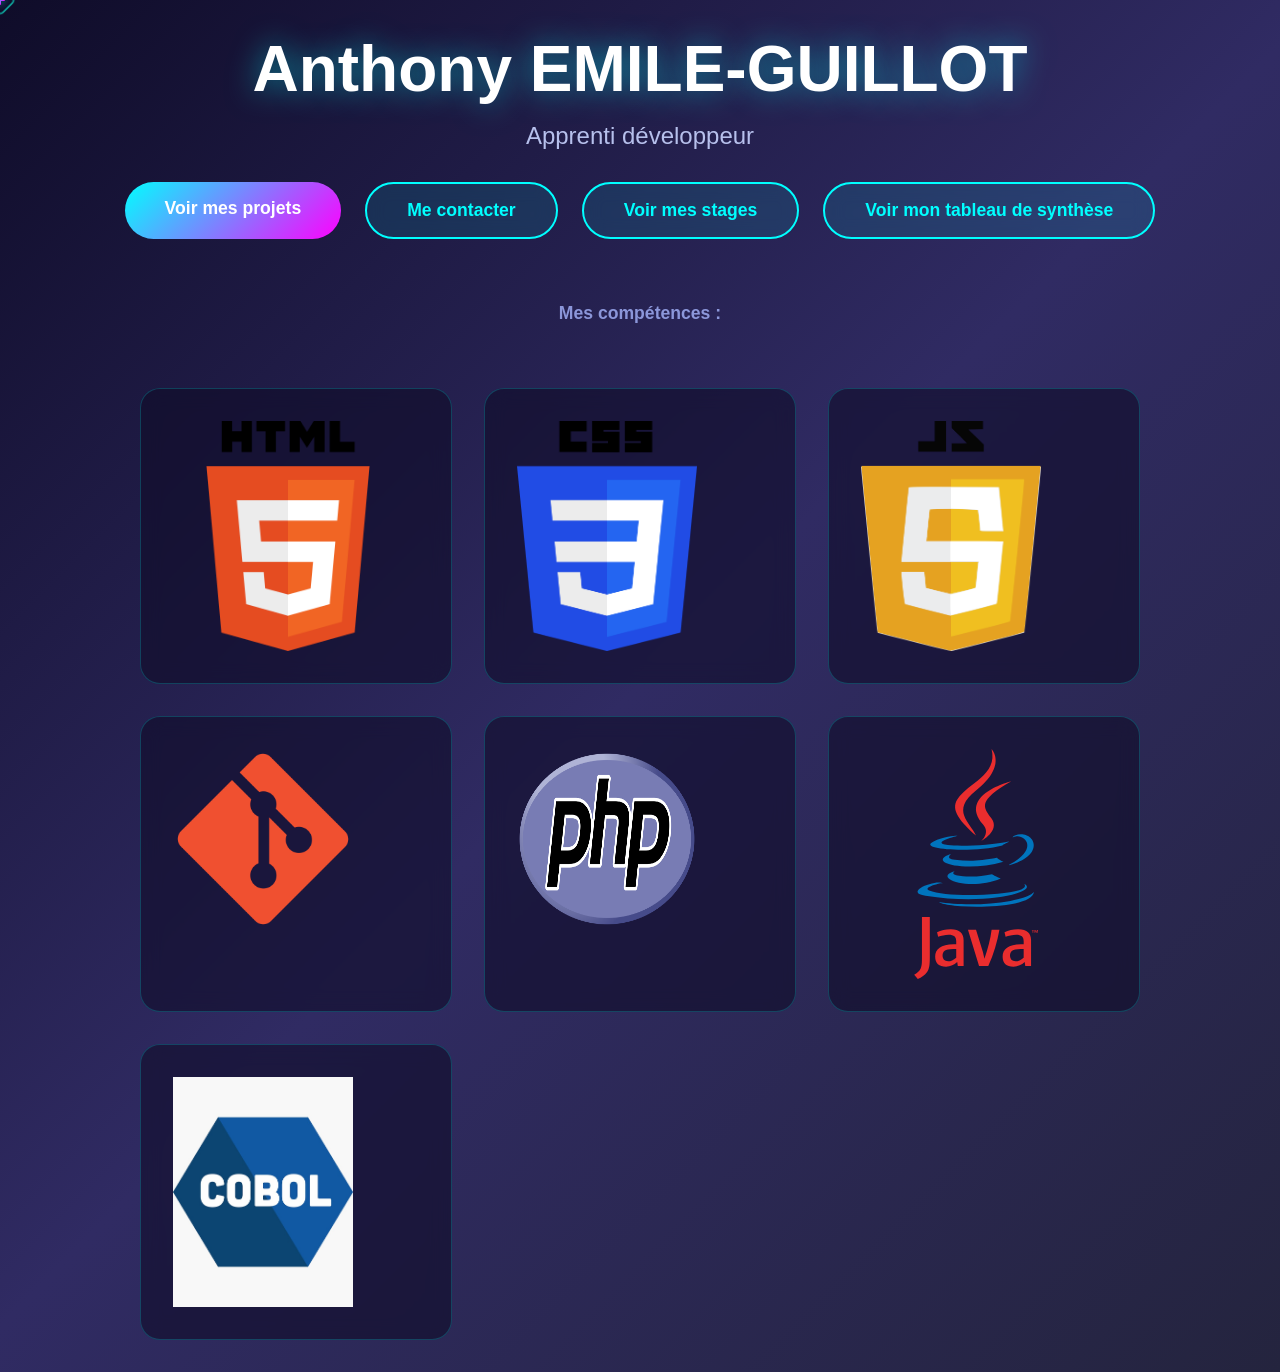
==== index.html @ d26a6271 "last update for a moment" ====
<!DOCTYPE html>
<html lang="fr">
<head>
    <meta charset="UTF-8">
    <meta name="viewport" content="width=device-width, initial-scale=1.0">
    <title>Portfolio</title>
    <link rel="stylesheet" href="css/style.css">
</head>
<body>
    <!-- Éléments du curseur personnalisé -->
    <div class="cursor-follower"></div>
    <div class="cursor-dot"></div>

    <!-- Contenu principal -->
    <div class="container">
        <div class="hero">
            <h1>Anthony EMILE-GUILLOT</h1>
            <p>Apprenti développeur</p>
                        
            <div class="cta-buttons">
                <a href="autresPages/pageProjets.html" class="btn btn-primary">Voir mes projets</a>
                <a href="autresPages/contact.html" class="btn">Me contacter</a>
                <a href="autresPages/pageStages.html" class="btn">Voir mes stages</a>
                <a href="autresPages/tableauDeSynthese.html" class="btn">Voir mon tableau de synthèse</a>
            </div>
        </div>
        
        <div class="hero">
            <h2 class="subtitle">Mes compétences :</h2>
        </div>  
        
        <div class="projects" id="projets">
            <div class="project-card">
                <img src="image/logo html.png" alt="Logo HTML" height="230" width="230">
            </div>

            <div class="project-card">
                <img src="image/logo css.png" alt="Logo CSS" height="230" width="180">
            </div>

            <div class="project-card">
                <img src="image/logo js.png" alt="Logo JavaScript" height="230" width="180">
            </div>

            <div class="project-card">
                <img src="image/logo git.png" alt="Logo Git" height="180" width="180">
            </div>
            
            <div class="project-card">
                <img src="image/logo php.png" alt="Logo PHP" height="180" width="180">
            </div>

            <div class="project-card">
                <img src="image/logo java.svg" alt="Logo Java" height="230" width="230">
            </div>

            <div class="project-card">
                <img src="image/logo cobol.jpg" alt="Logo COBOL" height="230" width="180">
            </div>

        </div>
    </div>

    <script>
        // Éléments du curseur
        const cursorFollower = document.querySelector('.cursor-follower');
        const cursorDot = document.querySelector('.cursor-dot');

        // Position du curseur
        let mouseX = 0;
        let mouseY = 0;
        let followerX = 0;
        let followerY = 0;

        // Suivi de la souris
        document.addEventListener('mousemove', (e) => {
            mouseX = e.clientX;
            mouseY = e.clientY;
            
            // Point central suit immédiatement
            cursorDot.style.left = mouseX + 'px';
            cursorDot.style.top = mouseY + 'px';
        });

        // Animation fluide du curseur follower
        function animateCursor() {
            const speed = 0.15;
            
            followerX += (mouseX - followerX) * speed;
            followerY += (mouseY - followerY) * speed;
            
            cursorFollower.style.left = followerX + 'px';
            cursorFollower.style.top = followerY + 'px';
            
            requestAnimationFrame(animateCursor);
        }
        animateCursor();

        // Animation au clic
        document.addEventListener('mousedown', () => {
            cursorFollower.classList.add('clicked');
            cursorDot.classList.add('clicked');
        });

        document.addEventListener('mouseup', () => {
            cursorFollower.classList.remove('clicked');
            cursorDot.classList.remove('clicked');
        });

        // Animation au survol d'éléments interactifs
        const interactiveElements = document.querySelectorAll('a, button, .project-card');
        
        interactiveElements.forEach(el => {
            el.addEventListener('mouseenter', () => {
                cursorFollower.classList.add('hover');
                cursorDot.classList.add('hover');
            });
            
            el.addEventListener('mouseleave', () => {
                cursorFollower.classList.remove('hover');
                cursorDot.classList.remove('hover');
            });
        });
    </script>
</body>
</html>
---- css/style.css ----
* {
            margin: 0;
            padding: 0;
            box-sizing: border-box;
            cursor: none;
        }

        body {
            font-family: 'Segoe UI', Tahoma, Geneva, Verdana, sans-serif;
            background: linear-gradient(135deg, #0f0c29 0%, #302b63 50%, #24243e 100%);
            min-height: 100vh;
            overflow-x: hidden;
        }

        img {
            align-self: center;
            justify-self: center;
            display: block;
        }

        /* Curseur principal (carré arrondi) */
        .cursor-follower {
            position: fixed;
            width: 24px;
            height: 24px;
            border: 2px solid rgba(0, 255, 255, 0.6);
            border-radius: 6px;
            pointer-events: none;
            transition: all 0.15s ease-out;
            z-index: 9999;
            transform: translate(-50%, -50%) rotate(45deg);
            mix-blend-mode: difference;
        }

        /* Point central du curseur */
        .cursor-dot {
            position: fixed;
            width: 2px;
            height: 10px;
            background: linear-gradient(180deg, #00ffff 0%, #ff00ff 100%);
            border-radius: 1px;
            pointer-events: none;
            z-index: 10000;
            transform: translate(-50%, -50%);
            box-shadow: 0 0 8px rgba(0, 255, 255, 0.8);
        }

        .cursor-dot::after {
            content: '';
            position: absolute;
            width: 10px;
            height: 2px;
            background: linear-gradient(90deg, #00ffff 0%, #ff00ff 100%);
            border-radius: 1px;
            top: 50%;
            left: 50%;
            transform: translate(-50%, -50%);
            box-shadow: 0 0 8px rgba(0, 255, 255, 0.8);
        }

        /* Animation au clic */
        .cursor-follower.clicked {
            transform: translate(-50%, -50%) rotate(45deg) scale(0.7);
            border-color: rgba(255, 0, 255, 1);
            border-radius: 4px;
        }

        .cursor-dot.clicked {
            transform: translate(-50%, -50%) scale(1.3);
        }

        /* Animation au survol d'éléments interactifs */
        .cursor-follower.hover {
            width: 36px;
            height: 36px;
            border-color: rgba(255, 0, 255, 0.8);
            background: rgba(0, 255, 255, 0.1);
            border-radius: 8px;
        }

        .cursor-dot.hover {
            transform: translate(-50%, -50%) scale(0.7);
        }

        /* Container principal */
        .container {
            max-width: 1200px;
            margin: 0 auto;
            padding: 2rem;
            min-height: 100vh;
            display: flex;
            flex-direction: column;
            justify-content: center;
            align-items: center;
        }

        /* Section Hero */
        .hero {
            text-align: center;
            color: white;
            margin-bottom: 4rem;
        }

        .hero h1 {
            font-size: 4rem;
            font-weight: 700;
            margin-bottom: 1rem;
            text-shadow: 0 0 30px rgba(0, 255, 255, 0.5);
            animation: fadeInUp 1s ease-out;
        }

        .hero p {
            font-size: 1.5rem;
            opacity: 0.9;
            margin-bottom: 2rem;
            animation: fadeInUp 1s ease-out 0.2s backwards;
            color: #c7d2fe;
        }

        .hero .subtitle {
            font-size: 1.1rem;
            opacity: 0.8;
            animation: fadeInUp 1s ease-out 0.4s backwards;
            color: #a5b4fc;
        }

        /* Boutons CTA */
        .cta-buttons {
            display: flex;
            gap: 1.5rem;
            justify-content: center;
            margin-top: 2rem;
            animation: fadeInUp 1s ease-out 0.6s backwards;
        }

        .btn {
            padding: 1rem 2.5rem;
            border: 2px solid #00ffff;
            background: rgba(0, 255, 255, 0.1);
            color: #00ffff;
            font-size: 1.1rem;
            font-weight: 600;
            border-radius: 50px;
            backdrop-filter: blur(10px);
            transition: all 0.3s ease;
            text-decoration: none;
            display: inline-block;
        }

        .btn:hover {
            background: #00ffff;
            color: #0f0c29;
            transform: translateY(-3px);
            box-shadow: 0 10px 40px rgba(0, 255, 255, 0.5);
        }

        .btn-primary {
            background: linear-gradient(135deg, #00ffff 0%, #ff00ff 100%);
            color: white;
            border: none;
        }

        .btn-primary:hover {
            background: linear-gradient(135deg, #ff00ff 0%, #00ffff 100%);
            box-shadow: 0 10px 40px rgba(255, 0, 255, 0.5);
        }

        /* Cards de projets */
        .projects {
            display: grid;
            grid-template-columns: repeat(auto-fit, minmax(300px, 1fr));
            gap: 2rem;
            width: 100%;
            max-width: 1000px;
        }

        .project-card {
            background: rgba(15, 12, 41, 0.6);
            backdrop-filter: blur(10px);
            border-radius: 20px;
            padding: 2rem;
            border: 1px solid rgba(0, 255, 255, 0.2);
            transition: all 0.3s ease;
            animation: fadeInUp 1s ease-out backwards;
        }

        .project-card:nth-child(1) { animation-delay: 0.8s; }
        .project-card:nth-child(2) { animation-delay: 1s; }
        .project-card:nth-child(3) { animation-delay: 1.2s; }

        .project-card:hover {
            transform: translateY(-10px);
            box-shadow: 0 20px 50px rgba(255, 0, 255, 0.4);
            background: rgba(15, 12, 41, 0.8);
            border-color: #ff00ff;
        }

        .project-card h3 {
            color: #00ffff;
            font-size: 1.5rem;
            margin-bottom: 1rem;
        }

        .project-card p {
            color: rgba(199, 210, 254, 0.9);
            line-height: 1.6;
        }

        .contact-container {
            max-width: 1200px;
            margin: 0 auto;
            padding: 40px 20px;
            min-height: 100vh;
        }

        .contact-header {
            text-align: center;
            margin-bottom: 60px;
        }

        .contact-header h1 {
            font-size: 3.5rem;
            margin-bottom: 15px;
            background: linear-gradient(135deg, #00ffff 0%, #ff00ff 100%);
            -webkit-background-clip: text;
            -webkit-text-fill-color: transparent;
            background-clip: text;
        }

        .contact-header p {
            font-size: 1.3rem;
            color: #c7d2fe;
        }

        .contact-methods {
            display: grid;
            grid-template-columns: repeat(auto-fit, minmax(300px, 1fr));
            gap: 30px;
            margin-bottom: 50px;
        }

        .contact-card {
            background: rgba(15, 12, 41, 0.6);
            backdrop-filter: blur(10px);
            border-radius: 20px;
            padding: 40px;
            box-shadow: 0 8px 32px rgba(0, 0, 0, 0.3);
            border: 2px solid rgba(0, 255, 255, 0.2);
            transition: all 0.4s ease;
            text-align: center;
            position: relative;
            overflow: hidden;
        }

        .contact-card::before {
            content: '';
            position: absolute;
            top: 0;
            left: -100%;
            width: 100%;
            height: 100%;
            background: linear-gradient(90deg, transparent, rgba(0, 255, 255, 0.1), transparent);
            transition: left 0.5s ease;
        }

        .contact-card:hover::before {
            left: 100%;
        }

        .contact-card:hover {
            transform: translateY(-10px);
            border-color: #ff00ff;
            box-shadow: 0 15px 50px rgba(255, 0, 255, 0.4);
        }

        .contact-icon {
            font-size: 4rem;
            margin-bottom: 20px;
            display: block;
        }

        .contact-card h3 {
            font-size: 1.8rem;
            margin-bottom: 15px;
            color: #00ffff;
        }

        .contact-card p {
            color: #c7d2fe;
            margin-bottom: 20px;
            line-height: 1.6;
        }

        .contact-link {
            display: inline-block;
            padding: 12px 30px;
            background: linear-gradient(135deg, #00ffff 0%, #ff00ff 100%);
            color: white;
            text-decoration: none;
            border-radius: 10px;
            font-weight: 600;
            transition: all 0.3s ease;
            margin-top: 10px;
        }

        .contact-link:hover {
            transform: scale(1.05);
            box-shadow: 0 5px 25px rgba(255, 0, 255, 0.6);
        }

        .contact-info-text {
            font-family: monospace;
            background: rgba(0, 255, 255, 0.2);
            padding: 10px 15px;
            border-radius: 8px;
            display: inline-block;
            margin: 10px 0;
            color: #00ffff;
            font-weight: 600;
            border: 1px solid rgba(0, 255, 255, 0.4);
        }

        .back-home {
            display: inline-block;
            margin-bottom: 30px;
            padding: 12px 24px;
            background: rgba(0, 255, 255, 0.1);
            border-radius: 10px;
            text-decoration: none;
            color: #00ffff;
            font-weight: 600;
            transition: all 0.3s ease;
            border: 1px solid rgba(0, 255, 255, 0.3);
        }

        .back-home:hover {
            background: rgba(0, 255, 255, 0.2);
            transform: translateX(-5px);
            box-shadow: 0 5px 20px rgba(0, 255, 255, 0.3);
        }

        .availability {
            text-align: center;
            margin-top: 50px;
            padding: 30px;
            background: linear-gradient(135deg, rgba(0, 255, 255, 0.1) 0%, rgba(255, 0, 255, 0.1) 100%);
            border-radius: 20px;
            border: 1px solid rgba(0, 255, 255, 0.2);
        }

        .availability h3 {
            color: #00ffff;
            margin-bottom: 10px;
        }

        .availability p {
            color: #c7d2fe;
            font-size: 1.1rem;
        }

        .status-badge {
            display: inline-block;
            padding: 8px 20px;
            background: linear-gradient(135deg, #00ff88 0%, #00ffff 100%);
            color: #0f0c29;
            border-radius: 20px;
            font-weight: 600;
            margin-top: 10px;
        }

        .stages-container {
            max-width: 1200px;
            margin: 0 auto;
            padding: 40px 20px;
            min-height: 100vh;
        }

        .stages-header {
            text-align: center;
            margin-bottom: 60px;
        }

        .stages-header h1 {
            font-size: 3.5rem;
            margin-bottom: 15px;
            background: linear-gradient(135deg, #00ffff 0%, #ff00ff 100%);
            -webkit-background-clip: text;
            -webkit-text-fill-color: transparent;
            background-clip: text;
        }

        .stages-header p {
            font-size: 1.3rem;
            color: #c7d2fe;
        }

        .timeline {
            position: relative;
            padding: 20px 0;
        }

        .timeline::before {
            content: '';
            position: absolute;
            left: 50%;
            transform: translateX(-50%);
            width: 4px;
            height: 100%;
            background: linear-gradient(180deg, #00ffff 0%, #ff00ff 100%);
            border-radius: 2px;
        }

        .stage-item {
            display: flex;
            margin-bottom: 50px;
            position: relative;
        }

        .stage-item:nth-child(odd) {
            flex-direction: row;
        }

        .stage-item:nth-child(even) {
            flex-direction: row-reverse;
        }

        .stage-content {
            width: 45%;
            background: rgba(15, 12, 41, 0.6);
            backdrop-filter: blur(10px);
            border-radius: 20px;
            padding: 30px;
            box-shadow: 0 8px 32px rgba(0, 0, 0, 0.3);
            border: 2px solid rgba(0, 255, 255, 0.2);
            transition: all 0.4s ease;
            position: relative;
        }

        .stage-item:nth-child(odd) .stage-content {
            margin-right: auto;
        }

        .stage-item:nth-child(even) .stage-content {
            margin-left: auto;
        }

        .stage-content:hover {
            transform: translateY(-5px);
            border-color: #ff00ff;
            box-shadow: 0 15px 50px rgba(255, 0, 255, 0.4);
        }

        .stage-dot {
            position: absolute;
            left: 50%;
            transform: translateX(-50%);
            width: 20px;
            height: 20px;
            background: linear-gradient(135deg, #00ffff 0%, #ff00ff 100%);
            border: 4px solid #0f0c29;
            border-radius: 50%;
            box-shadow: 0 0 20px rgba(0, 255, 255, 0.6);
            z-index: 2;
        }

        .stage-date {
            display: inline-block;
            background: linear-gradient(135deg, #00ffff 0%, #ff00ff 100%);
            color: white;
            padding: 8px 20px;
            border-radius: 20px;
            font-weight: 600;
            font-size: 0.9rem;
            margin-bottom: 15px;
        }

        .stage-content h3 {
            font-size: 1.8rem;
            margin-bottom: 10px;
            color: #00ffff;
        }

        .stage-company {
            font-size: 1.2rem;
            color: #ff00ff;
            font-weight: 600;
            margin-bottom: 15px;
        }

        .stage-description {
            color: #c7d2fe;
            line-height: 1.8;
            margin-bottom: 20px;
        }

        .stage-tasks {
            list-style: none;
            padding: 0;
            margin: 20px 0;
        }

        .stage-tasks li {
            padding: 8px 0 8px 25px;
            position: relative;
            color: #c7d2fe;
        }

        .stage-tasks li::before {
            content: '▸';
            position: absolute;
            left: 0;
            color: #00ffff;
            font-weight: bold;
        }

        .stage-skills {
            display: flex;
            flex-wrap: wrap;
            gap: 10px;
            margin-top: 20px;
        }

        .skill-tag {
            background: rgba(0, 255, 255, 0.2);
            color: #00ffff;
            padding: 6px 15px;
            border-radius: 15px;
            font-size: 0.9rem;
            font-weight: 600;
            border: 1px solid rgba(0, 255, 255, 0.4);
        }

        .no-stage {
            text-align: center;
            padding: 60px 20px;
            background: rgba(15, 12, 41, 0.6);
            backdrop-filter: blur(10px);
            border-radius: 20px;
            border: 2px dashed rgba(0, 255, 255, 0.3);
        }

        .no-stage h3 {
            font-size: 1.5rem;
            color: #00ffff;
            margin-bottom: 10px;
        }

        .no-stage p {
            color: #c7d2fe;
        }

        .projets-container {
            max-width: 1400px;
            margin: 0 auto;
            padding: 40px 20px;
            min-height: 100vh;
        }

        .projets-header {
            text-align: center;
            margin-bottom: 60px;
        }

        .projets-header h1 {
            font-size: 3.5rem;
            margin-bottom: 15px;
            background: linear-gradient(135deg, #00ffff 0%, #ff00ff 100%);
            -webkit-background-clip: text;
            -webkit-text-fill-color: transparent;
            background-clip: text;
        }

        .projets-header p {
            font-size: 1.3rem;
            color: #c7d2fe;
        }

        .projets-grid {
            display: grid;
            grid-template-columns: repeat(auto-fill, minmax(350px, 1fr));
            gap: 30px;
            margin-bottom: 50px;
        }

        .projet-card {
            background: rgba(15, 12, 41, 0.6);
            backdrop-filter: blur(10px);
            border-radius: 20px;
            overflow: hidden;
            border: 2px solid rgba(0, 255, 255, 0.2);
            transition: all 0.4s ease;
            display: flex;
            flex-direction: column;
            opacity: 0;
            transform: translateY(30px);
            animation: fadeInUp 0.6s ease forwards;
        }

        .projet-card:nth-child(1) { animation-delay: 0.1s; }
        .projet-card:nth-child(2) { animation-delay: 0.2s; }
        .projet-card:nth-child(3) { animation-delay: 0.3s; }
        .projet-card:nth-child(4) { animation-delay: 0.4s; }
        .projet-card:nth-child(5) { animation-delay: 0.5s; }
        .projet-card:nth-child(6) { animation-delay: 0.6s; }

        .projet-card:hover {
            transform: translateY(-10px);
            border-color: #ff00ff;
            box-shadow: 0 20px 60px rgba(255, 0, 255, 0.4);
            background: rgba(15, 12, 41, 0.8);
        }

        .projet-image {
            width: 100%;
            height: 200px;
            background: linear-gradient(135deg, #00ffff 0%, #ff00ff 100%);
            display: flex;
            align-items: center;
            justify-content: center;
            font-size: 4rem;
            position: relative;
            overflow: hidden;
        }

        .projet-image::after {
            content: '';
            position: absolute;
            top: 0;
            left: -100%;
            width: 100%;
            height: 100%;
            background: linear-gradient(90deg, transparent, rgba(255, 255, 255, 0.3), transparent);
            transition: left 0.5s ease;
        }

        .projet-card:hover .projet-image::after {
            left: 100%;
        }

        .projet-content {
            padding: 25px;
            flex-grow: 1;
            display: flex;
            flex-direction: column;
        }

        .projet-title {
            font-size: 1.6rem;
            color: #00ffff;
            margin-bottom: 10px;
            font-weight: 700;
        }

        .projet-category {
            display: inline-block;
            padding: 5px 15px;
            background: rgba(255, 0, 255, 0.2);
            color: #ff00ff;
            border-radius: 15px;
            font-size: 0.85rem;
            font-weight: 600;
            margin-bottom: 15px;
            border: 1px solid rgba(255, 0, 255, 0.4);
        }

        .projet-description {
            color: #c7d2fe;
            line-height: 1.7;
            margin-bottom: 20px;
            flex-grow: 1;
        }

        .projet-technologies {
            display: flex;
            flex-wrap: wrap;
            gap: 8px;
            margin-bottom: 20px;
        }

        .tech-tag {
            padding: 5px 12px;
            background: rgba(0, 255, 255, 0.2);
            color: #00ffff;
            border-radius: 12px;
            font-size: 0.8rem;
            font-weight: 600;
            border: 1px solid rgba(0, 255, 255, 0.4);
        }

        .projet-links {
            display: flex;
            gap: 10px;
        }

        .projet-link {
            flex: 1;
            padding: 10px;
            text-align: center;
            background: linear-gradient(135deg, #00ffff 0%, #ff00ff 100%);
            color: white;
            text-decoration: none;
            border-radius: 10px;
            font-weight: 600;
            transition: all 0.3s ease;
            font-size: 0.9rem;
        }

        .projet-link:hover {
            transform: translateY(-2px);
            box-shadow: 0 5px 20px rgba(255, 0, 255, 0.5);
        }

        .projet-link.secondary {
            background: rgba(0, 255, 255, 0.2);
            border: 2px solid rgba(0, 255, 255, 0.4);
            color: #00ffff;
        }

        .projet-link.secondary:hover {
            background: rgba(0, 255, 255, 0.3);
        }

        @keyframes fadeInUp {
            to {
                opacity: 1;
                transform: translateY(0);
            }
        }

        @media (max-width: 768px) {
            .projets-grid {
                grid-template-columns: 1fr;
            }

            .projets-header h1 {
                font-size: 2.5rem;
            }
        }

        @media (max-width: 768px) {
            .timeline::before {
                left: 20px;
            }

            .stage-item,
            .stage-item:nth-child(even) {
                flex-direction: row;
            }

            .stage-content,
            .stage-item:nth-child(odd) .stage-content,
            .stage-item:nth-child(even) .stage-content {
                width: calc(100% - 60px);
                margin-left: 60px;
            }

            .stage-dot {
                left: 20px;
            }
        }

        @keyframes fadeInUp {
            from {
                opacity: 0;
                transform: translateY(30px);
            }
            to {
                opacity: 1;
                transform: translateY(0);
            }
        }
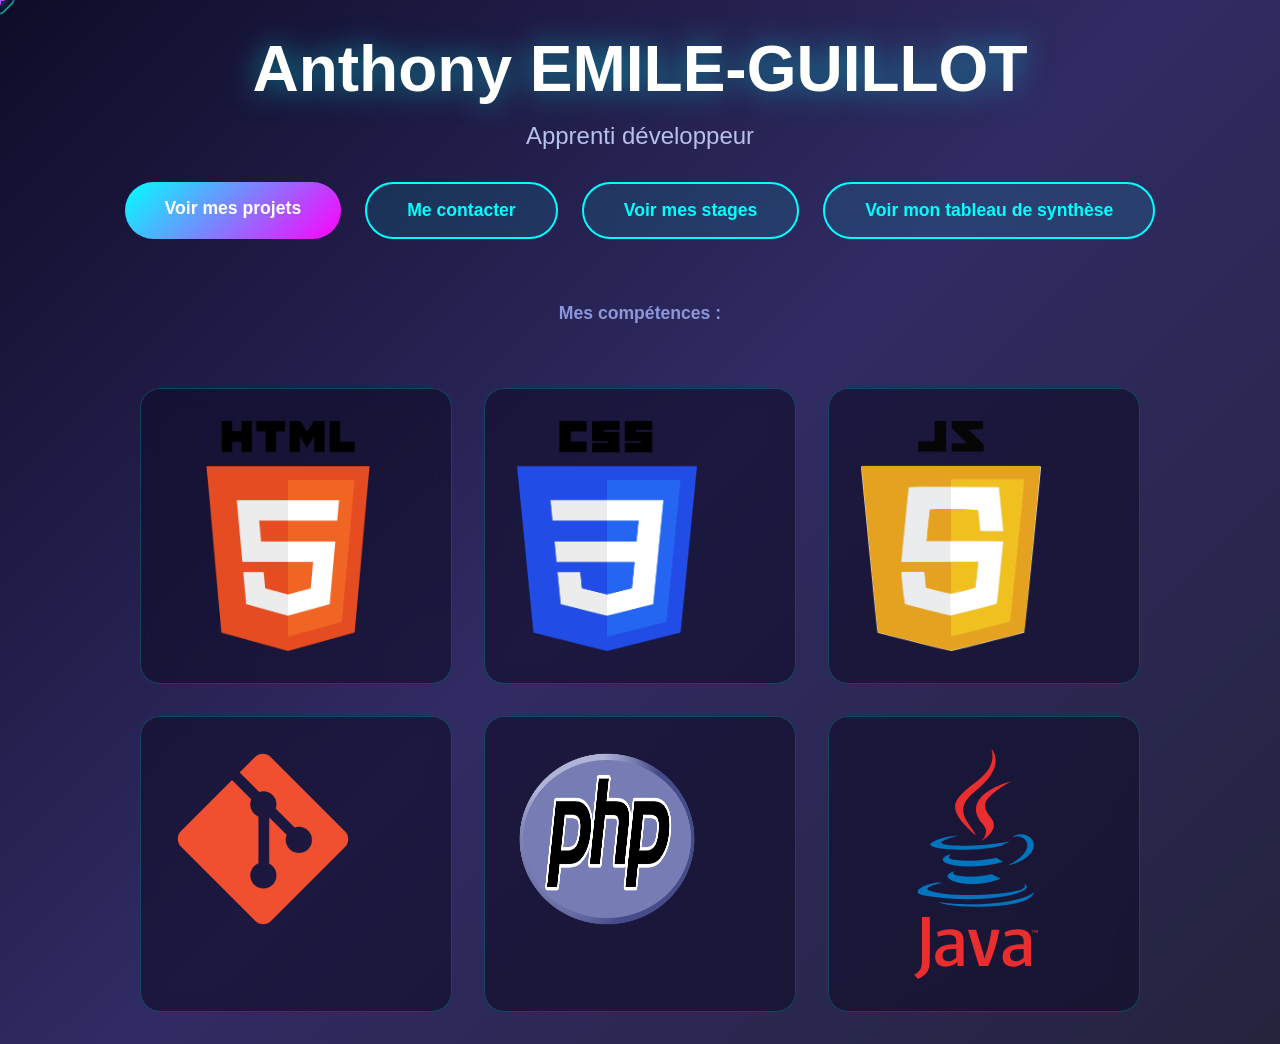
==== commit c1385f48: "update index.html icon" ====
--- a/index.html
+++ b/index.html
@@ -52,10 +52,6 @@
 
             <div class="project-card">
                 <img src="image/logo java.svg" alt="Logo Java" height="230" width="230">
-            </div>
-
-            <div class="project-card">
-                <img src="image/logo cobol.jpg" alt="Logo COBOL" height="230" width="180">
             </div>
 
         </div>
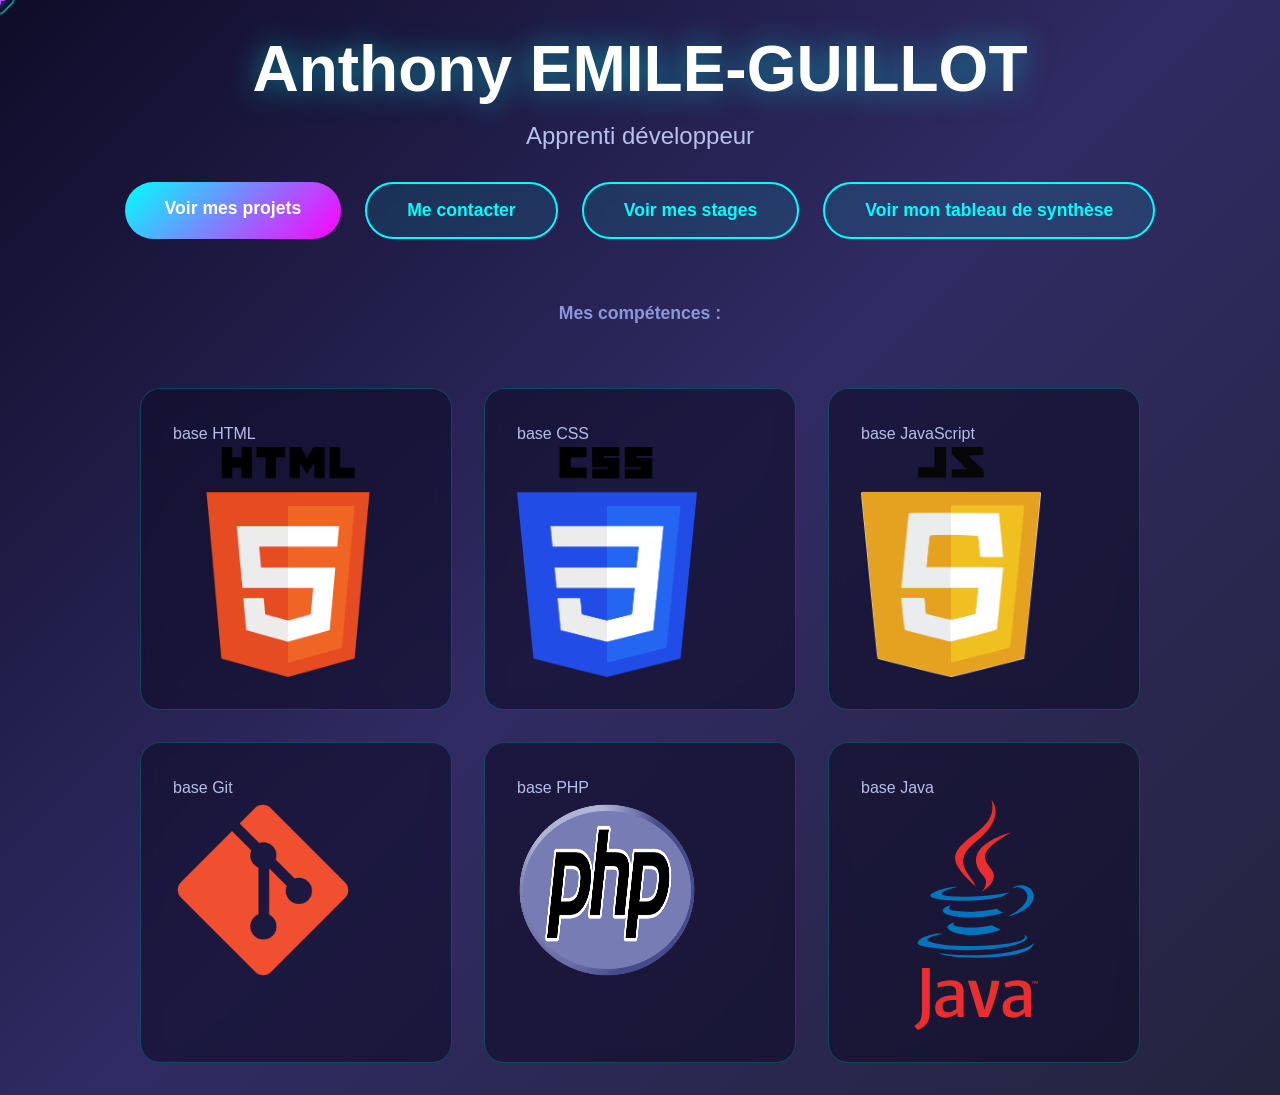
==== commit 08fa1dc7: "add skill title" ====
--- a/index.html
+++ b/index.html
@@ -31,26 +31,32 @@
         
         <div class="projects" id="projets">
             <div class="project-card">
+                <p class="project-title">base HTML</p>
                 <img src="image/logo html.png" alt="Logo HTML" height="230" width="230">
             </div>
 
             <div class="project-card">
+                <p class="project-title">base CSS</p>
                 <img src="image/logo css.png" alt="Logo CSS" height="230" width="180">
             </div>
 
             <div class="project-card">
+                <p class="project-title">base JavaScript</p>
                 <img src="image/logo js.png" alt="Logo JavaScript" height="230" width="180">
             </div>
 
             <div class="project-card">
+                <p class="project-title">base Git</p>
                 <img src="image/logo git.png" alt="Logo Git" height="180" width="180">
             </div>
             
             <div class="project-card">
+                <p class="project-title">base PHP</p>
                 <img src="image/logo php.png" alt="Logo PHP" height="180" width="180">
             </div>
 
             <div class="project-card">
+                <p class="project-title">base Java</p>
                 <img src="image/logo java.svg" alt="Logo Java" height="230" width="230">
             </div>
 
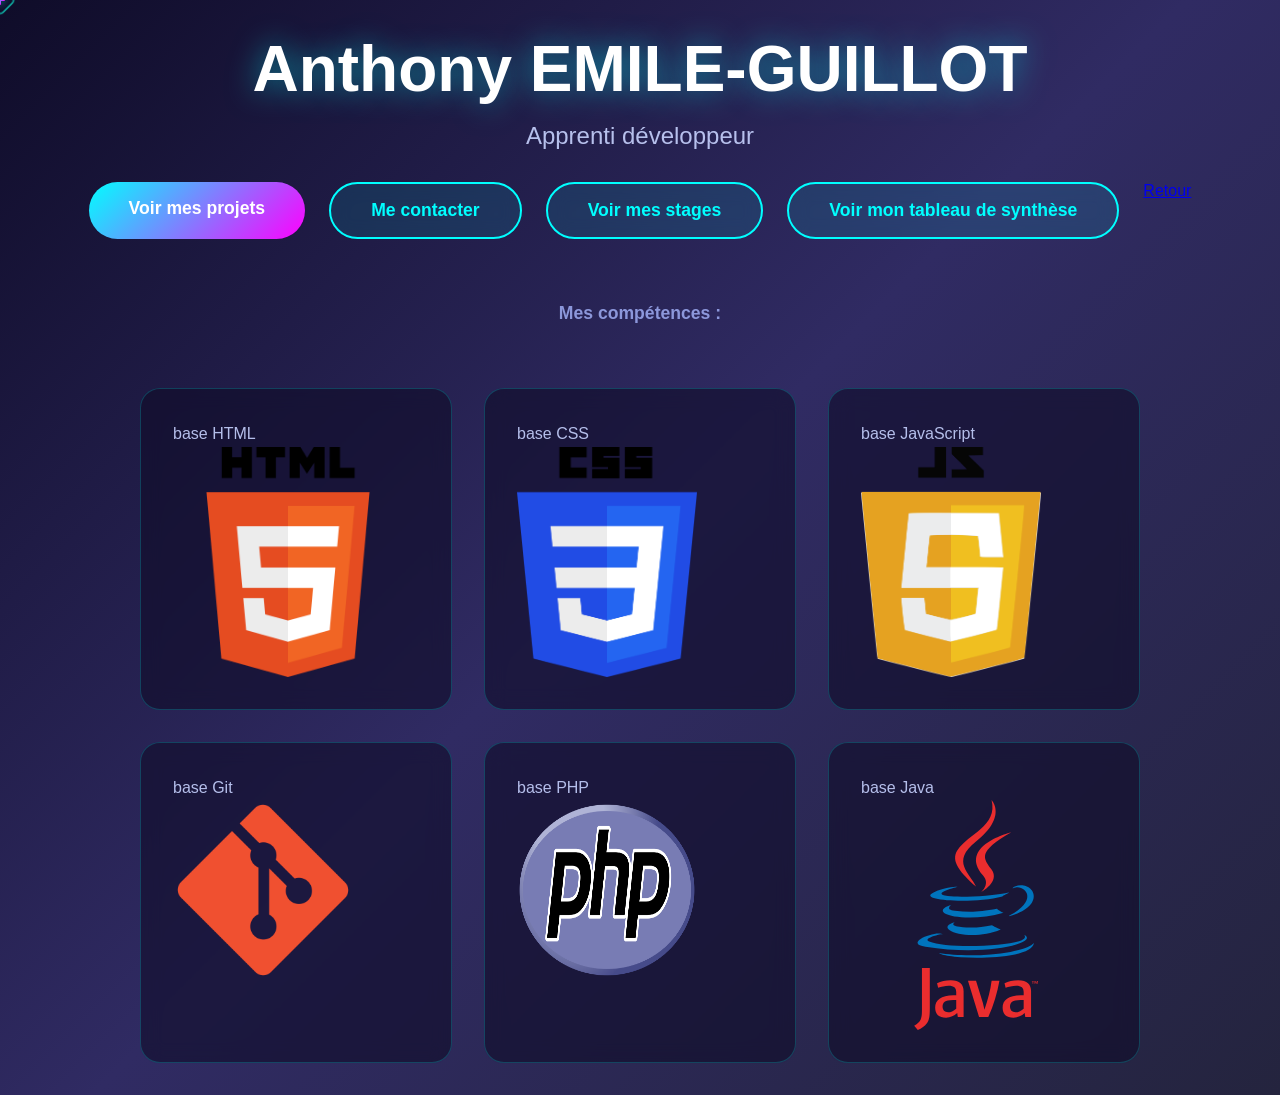
==== commit cbd9152e: "add back button" ====
--- a/index.html
+++ b/index.html
@@ -22,6 +22,8 @@
                 <a href="autresPages/contact.html" class="btn">Me contacter</a>
                 <a href="autresPages/pageStages.html" class="btn">Voir mes stages</a>
                 <a href="autresPages/tableauDeSynthese.html" class="btn">Voir mon tableau de synthèse</a>
+
+                <div class="Retour"><A href="javascript:history.back()">Retour</A></div>
             </div>
         </div>
         
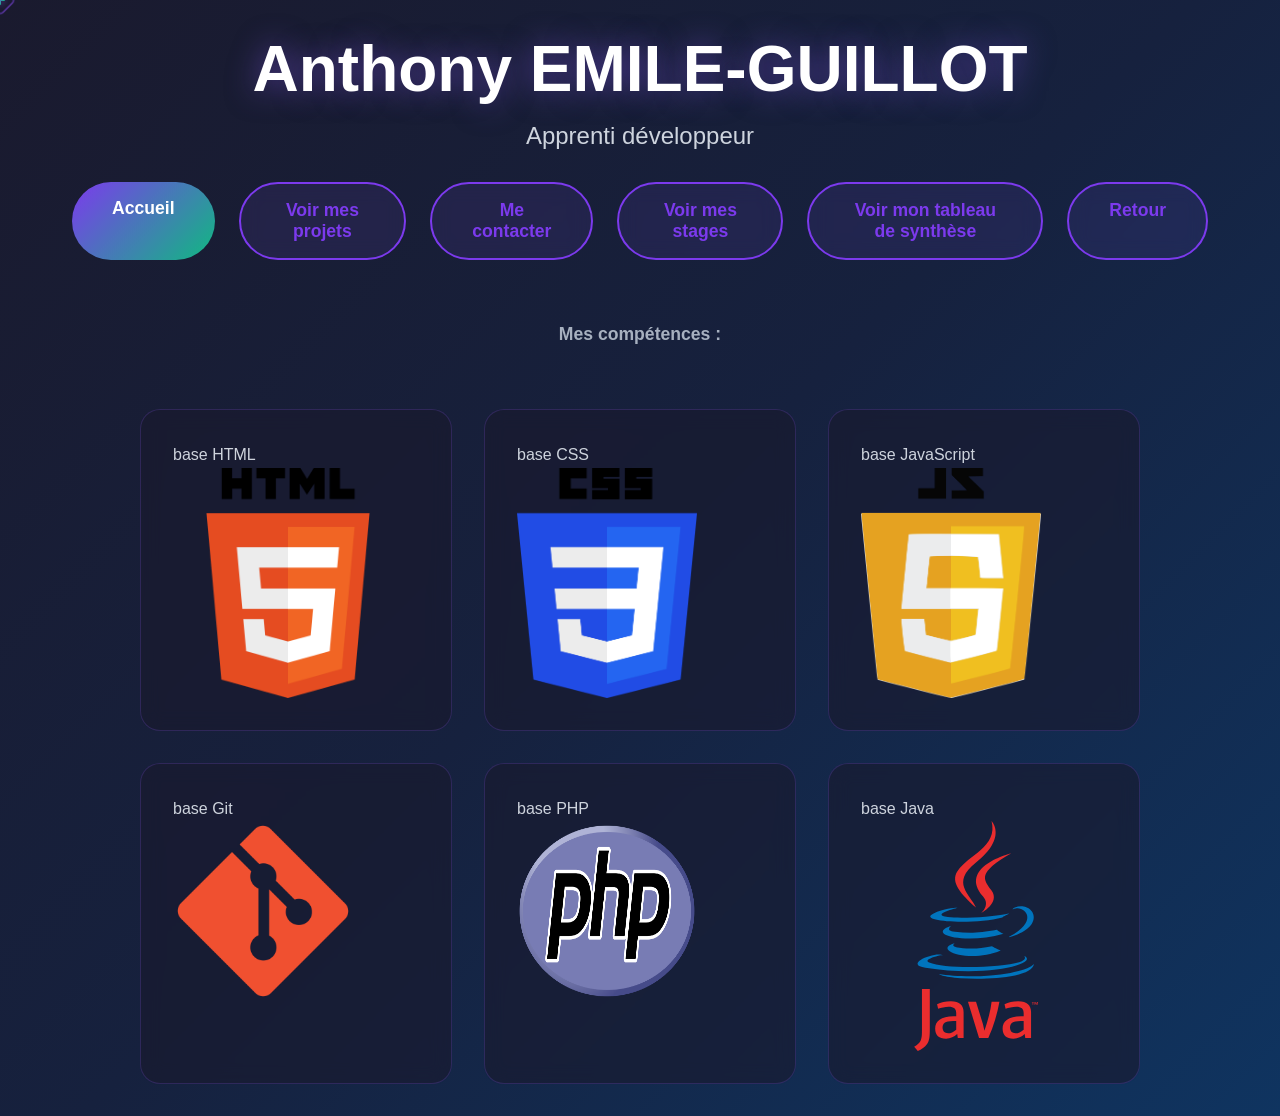
==== commit 5940f688: "modify nav bar and button" ====
--- a/index.html
+++ b/index.html
@@ -18,12 +18,12 @@
             <p>Apprenti développeur</p>
                         
             <div class="cta-buttons">
-                <a href="autresPages/pageProjets.html" class="btn btn-primary">Voir mes projets</a>
+                <a href="index.html" class="btn btn-primary">Accueil</a>
+                <a href="autresPages/pageProjets.html" class="btn">Voir mes projets</a>
                 <a href="autresPages/contact.html" class="btn">Me contacter</a>
                 <a href="autresPages/pageStages.html" class="btn">Voir mes stages</a>
                 <a href="autresPages/tableauDeSynthese.html" class="btn">Voir mon tableau de synthèse</a>
-
-                <div class="Retour"><A href="javascript:history.back()">Retour</A></div>
+                <a href="javascript:history.back()" class="btn">Retour</a>
             </div>
         </div>
         
--- a/css/style.css
+++ b/css/style.css
@@ -7,7 +7,7 @@
 
         body {
             font-family: 'Segoe UI', Tahoma, Geneva, Verdana, sans-serif;
-            background: linear-gradient(135deg, #0f0c29 0%, #302b63 50%, #24243e 100%);
+            background: linear-gradient(135deg, #1a1a2e 0%, #16213e 50%, #0f3460 100%);
             min-height: 100vh;
             overflow-x: hidden;
         }
@@ -23,7 +23,7 @@
             position: fixed;
             width: 24px;
             height: 24px;
-            border: 2px solid rgba(0, 255, 255, 0.6);
+            border: 2px solid rgba(139, 92, 246, 0.6);
             border-radius: 6px;
             pointer-events: none;
             transition: all 0.15s ease-out;
@@ -37,12 +37,12 @@
             position: fixed;
             width: 2px;
             height: 10px;
-            background: linear-gradient(180deg, #00ffff 0%, #ff00ff 100%);
+            background: linear-gradient(180deg, #7c3aed 0%, #10b981 100%);
             border-radius: 1px;
             pointer-events: none;
             z-index: 10000;
             transform: translate(-50%, -50%);
-            box-shadow: 0 0 8px rgba(0, 255, 255, 0.8);
+            box-shadow: 0 0 8px rgba(139, 92, 246, 0.8);
         }
 
         .cursor-dot::after {
@@ -50,18 +50,18 @@
             position: absolute;
             width: 10px;
             height: 2px;
-            background: linear-gradient(90deg, #00ffff 0%, #ff00ff 100%);
+            background: linear-gradient(90deg, #7c3aed 0%, #10b981 100%);
             border-radius: 1px;
             top: 50%;
             left: 50%;
             transform: translate(-50%, -50%);
-            box-shadow: 0 0 8px rgba(0, 255, 255, 0.8);
+            box-shadow: 0 0 8px rgba(139, 92, 246, 0.8);
         }
 
         /* Animation au clic */
         .cursor-follower.clicked {
             transform: translate(-50%, -50%) rotate(45deg) scale(0.7);
-            border-color: rgba(255, 0, 255, 1);
+            border-color: rgba(16, 185, 129, 1);
             border-radius: 4px;
         }
 
@@ -73,8 +73,8 @@
         .cursor-follower.hover {
             width: 36px;
             height: 36px;
-            border-color: rgba(255, 0, 255, 0.8);
-            background: rgba(0, 255, 255, 0.1);
+            border-color: rgba(16, 185, 129, 0.8);
+            background: rgba(139, 92, 246, 0.1);
             border-radius: 8px;
         }
 
@@ -105,7 +105,7 @@
             font-size: 4rem;
             font-weight: 700;
             margin-bottom: 1rem;
-            text-shadow: 0 0 30px rgba(0, 255, 255, 0.5);
+            text-shadow: 0 0 30px rgba(139, 92, 246, 0.5);
             animation: fadeInUp 1s ease-out;
         }
 
@@ -114,14 +114,14 @@
             opacity: 0.9;
             margin-bottom: 2rem;
             animation: fadeInUp 1s ease-out 0.2s backwards;
-            color: #c7d2fe;
+            color: #e2e8f0;
         }
 
         .hero .subtitle {
             font-size: 1.1rem;
             opacity: 0.8;
             animation: fadeInUp 1s ease-out 0.4s backwards;
-            color: #a5b4fc;
+            color: #cbd5e1;
         }
 
         /* Boutons CTA */
@@ -135,9 +135,9 @@
 
         .btn {
             padding: 1rem 2.5rem;
-            border: 2px solid #00ffff;
-            background: rgba(0, 255, 255, 0.1);
-            color: #00ffff;
+            border: 2px solid #7c3aed;
+            background: rgba(139, 92, 246, 0.1);
+            color: #7c3aed;
             font-size: 1.1rem;
             font-weight: 600;
             border-radius: 50px;
@@ -148,21 +148,21 @@
         }
 
         .btn:hover {
-            background: #00ffff;
-            color: #0f0c29;
+            background: #7c3aed;
+            color: #1a1a2e;
             transform: translateY(-3px);
-            box-shadow: 0 10px 40px rgba(0, 255, 255, 0.5);
+            box-shadow: 0 10px 40px rgba(139, 92, 246, 0.5);
         }
 
         .btn-primary {
-            background: linear-gradient(135deg, #00ffff 0%, #ff00ff 100%);
+            background: linear-gradient(135deg, #7c3aed 0%, #10b981 100%);
             color: white;
             border: none;
         }
 
         .btn-primary:hover {
-            background: linear-gradient(135deg, #ff00ff 0%, #00ffff 100%);
-            box-shadow: 0 10px 40px rgba(255, 0, 255, 0.5);
+            background: linear-gradient(135deg, #10b981 0%, #7c3aed 100%);
+            box-shadow: 0 10px 40px rgba(16, 185, 129, 0.5);
         }
 
         /* Cards de projets */
@@ -175,11 +175,11 @@
         }
 
         .project-card {
-            background: rgba(15, 12, 41, 0.6);
+            background: rgba(26, 26, 46, 0.6);
             backdrop-filter: blur(10px);
             border-radius: 20px;
             padding: 2rem;
-            border: 1px solid rgba(0, 255, 255, 0.2);
+            border: 1px solid rgba(139, 92, 246, 0.2);
             transition: all 0.3s ease;
             animation: fadeInUp 1s ease-out backwards;
         }
@@ -190,19 +190,19 @@
 
         .project-card:hover {
             transform: translateY(-10px);
-            box-shadow: 0 20px 50px rgba(255, 0, 255, 0.4);
-            background: rgba(15, 12, 41, 0.8);
-            border-color: #ff00ff;
+            box-shadow: 0 20px 50px rgba(16, 185, 129, 0.4);
+            background: rgba(26, 26, 46, 0.8);
+            border-color: #10b981;
         }
 
         .project-card h3 {
-            color: #00ffff;
+            color: #7c3aed;
             font-size: 1.5rem;
             margin-bottom: 1rem;
         }
 
         .project-card p {
-            color: rgba(199, 210, 254, 0.9);
+            color: rgba(226, 232, 240, 0.9);
             line-height: 1.6;
         }
 
@@ -221,7 +221,7 @@
         .contact-header h1 {
             font-size: 3.5rem;
             margin-bottom: 15px;
-            background: linear-gradient(135deg, #00ffff 0%, #ff00ff 100%);
+            background: linear-gradient(135deg, #7c3aed 0%, #10b981 100%);
             -webkit-background-clip: text;
             -webkit-text-fill-color: transparent;
             background-clip: text;
@@ -229,7 +229,7 @@
 
         .contact-header p {
             font-size: 1.3rem;
-            color: #c7d2fe;
+            color: #e2e8f0;
         }
 
         .contact-methods {
@@ -240,12 +240,12 @@
         }
 
         .contact-card {
-            background: rgba(15, 12, 41, 0.6);
+            background: rgba(26, 26, 46, 0.6);
             backdrop-filter: blur(10px);
             border-radius: 20px;
             padding: 40px;
             box-shadow: 0 8px 32px rgba(0, 0, 0, 0.3);
-            border: 2px solid rgba(0, 255, 255, 0.2);
+            border: 2px solid rgba(139, 92, 246, 0.2);
             transition: all 0.4s ease;
             text-align: center;
             position: relative;
@@ -269,8 +269,8 @@
 
         .contact-card:hover {
             transform: translateY(-10px);
-            border-color: #ff00ff;
-            box-shadow: 0 15px 50px rgba(255, 0, 255, 0.4);
+            border-color: #10b981;
+            box-shadow: 0 15px 50px rgba(16, 185, 129, 0.4);
         }
 
         .contact-icon {
@@ -282,11 +282,11 @@
         .contact-card h3 {
             font-size: 1.8rem;
             margin-bottom: 15px;
-            color: #00ffff;
+            color: #7c3aed;
         }
 
         .contact-card p {
-            color: #c7d2fe;
+            color: #e2e8f0;
             margin-bottom: 20px;
             line-height: 1.6;
         }
@@ -294,7 +294,7 @@
         .contact-link {
             display: inline-block;
             padding: 12px 30px;
-            background: linear-gradient(135deg, #00ffff 0%, #ff00ff 100%);
+            background: linear-gradient(135deg, #7c3aed 0%, #10b981 100%);
             color: white;
             text-decoration: none;
             border-radius: 10px;
@@ -305,64 +305,64 @@
 
         .contact-link:hover {
             transform: scale(1.05);
-            box-shadow: 0 5px 25px rgba(255, 0, 255, 0.6);
+            box-shadow: 0 5px 25px rgba(16, 185, 129, 0.6);
         }
 
         .contact-info-text {
             font-family: monospace;
-            background: rgba(0, 255, 255, 0.2);
+            background: rgba(139, 92, 246, 0.2);
             padding: 10px 15px;
             border-radius: 8px;
             display: inline-block;
             margin: 10px 0;
-            color: #00ffff;
-            font-weight: 600;
-            border: 1px solid rgba(0, 255, 255, 0.4);
+            color: #7c3aed;
+            font-weight: 600;
+            border: 1px solid rgba(139, 92, 246, 0.4);
         }
 
         .back-home {
             display: inline-block;
             margin-bottom: 30px;
             padding: 12px 24px;
-            background: rgba(0, 255, 255, 0.1);
+            background: rgba(139, 92, 246, 0.1);
             border-radius: 10px;
             text-decoration: none;
-            color: #00ffff;
+            color: #7c3aed;
             font-weight: 600;
             transition: all 0.3s ease;
-            border: 1px solid rgba(0, 255, 255, 0.3);
+            border: 1px solid rgba(139, 92, 246, 0.3);
         }
 
         .back-home:hover {
-            background: rgba(0, 255, 255, 0.2);
+            background: rgba(139, 92, 246, 0.2);
             transform: translateX(-5px);
-            box-shadow: 0 5px 20px rgba(0, 255, 255, 0.3);
+            box-shadow: 0 5px 20px rgba(139, 92, 246, 0.3);
         }
 
         .availability {
             text-align: center;
             margin-top: 50px;
             padding: 30px;
-            background: linear-gradient(135deg, rgba(0, 255, 255, 0.1) 0%, rgba(255, 0, 255, 0.1) 100%);
+            background: linear-gradient(135deg, rgba(139, 92, 246, 0.1) 0%, rgba(16, 185, 129, 0.1) 100%);
             border-radius: 20px;
-            border: 1px solid rgba(0, 255, 255, 0.2);
+            border: 1px solid rgba(139, 92, 246, 0.2);
         }
 
         .availability h3 {
-            color: #00ffff;
+            color: #7c3aed;
             margin-bottom: 10px;
         }
 
         .availability p {
-            color: #c7d2fe;
+            color: #e2e8f0;
             font-size: 1.1rem;
         }
 
         .status-badge {
             display: inline-block;
             padding: 8px 20px;
-            background: linear-gradient(135deg, #00ff88 0%, #00ffff 100%);
-            color: #0f0c29;
+            background: linear-gradient(135deg, #059669 0%, #7c3aed 100%);
+            color: #1a1a2e;
             border-radius: 20px;
             font-weight: 600;
             margin-top: 10px;
@@ -383,7 +383,7 @@
         .stages-header h1 {
             font-size: 3.5rem;
             margin-bottom: 15px;
-            background: linear-gradient(135deg, #00ffff 0%, #ff00ff 100%);
+            background: linear-gradient(135deg, #7c3aed 0%, #10b981 100%);
             -webkit-background-clip: text;
             -webkit-text-fill-color: transparent;
             background-clip: text;
@@ -391,7 +391,7 @@
 
         .stages-header p {
             font-size: 1.3rem;
-            color: #c7d2fe;
+            color: #e2e8f0;
         }
 
         .timeline {
@@ -406,7 +406,7 @@
             transform: translateX(-50%);
             width: 4px;
             height: 100%;
-            background: linear-gradient(180deg, #00ffff 0%, #ff00ff 100%);
+            background: linear-gradient(180deg, #7c3aed 0%, #10b981 100%);
             border-radius: 2px;
         }
 
@@ -426,12 +426,12 @@
 
         .stage-content {
             width: 45%;
-            background: rgba(15, 12, 41, 0.6);
+            background: rgba(26, 26, 46, 0.6);
             backdrop-filter: blur(10px);
             border-radius: 20px;
             padding: 30px;
             box-shadow: 0 8px 32px rgba(0, 0, 0, 0.3);
-            border: 2px solid rgba(0, 255, 255, 0.2);
+            border: 2px solid rgba(139, 92, 246, 0.2);
             transition: all 0.4s ease;
             position: relative;
         }
@@ -446,8 +446,8 @@
 
         .stage-content:hover {
             transform: translateY(-5px);
-            border-color: #ff00ff;
-            box-shadow: 0 15px 50px rgba(255, 0, 255, 0.4);
+            border-color: #10b981;
+            box-shadow: 0 15px 50px rgba(16, 185, 129, 0.4);
         }
 
         .stage-dot {
@@ -456,16 +456,16 @@
             transform: translateX(-50%);
             width: 20px;
             height: 20px;
-            background: linear-gradient(135deg, #00ffff 0%, #ff00ff 100%);
-            border: 4px solid #0f0c29;
+            background: linear-gradient(135deg, #7c3aed 0%, #10b981 100%);
+            border: 4px solid #1a1a2e;
             border-radius: 50%;
-            box-shadow: 0 0 20px rgba(0, 255, 255, 0.6);
+            box-shadow: 0 0 20px rgba(139, 92, 246, 0.6);
             z-index: 2;
         }
 
         .stage-date {
             display: inline-block;
-            background: linear-gradient(135deg, #00ffff 0%, #ff00ff 100%);
+            background: linear-gradient(135deg, #7c3aed 0%, #10b981 100%);
             color: white;
             padding: 8px 20px;
             border-radius: 20px;
@@ -477,18 +477,18 @@
         .stage-content h3 {
             font-size: 1.8rem;
             margin-bottom: 10px;
-            color: #00ffff;
+            color: #7c3aed;
         }
 
         .stage-company {
             font-size: 1.2rem;
-            color: #ff00ff;
+            color: #10b981;
             font-weight: 600;
             margin-bottom: 15px;
         }
 
         .stage-description {
-            color: #c7d2fe;
+            color: #e2e8f0;
             line-height: 1.8;
             margin-bottom: 20px;
         }
@@ -502,14 +502,14 @@
         .stage-tasks li {
             padding: 8px 0 8px 25px;
             position: relative;
-            color: #c7d2fe;
+            color: #e2e8f0;
         }
 
         .stage-tasks li::before {
             content: '▸';
             position: absolute;
             left: 0;
-            color: #00ffff;
+            color: #7c3aed;
             font-weight: bold;
         }
 
@@ -521,32 +521,32 @@
         }
 
         .skill-tag {
-            background: rgba(0, 255, 255, 0.2);
-            color: #00ffff;
+            background: rgba(139, 92, 246, 0.2);
+            color: #7c3aed;
             padding: 6px 15px;
             border-radius: 15px;
             font-size: 0.9rem;
             font-weight: 600;
-            border: 1px solid rgba(0, 255, 255, 0.4);
+            border: 1px solid rgba(139, 92, 246, 0.4);
         }
 
         .no-stage {
             text-align: center;
             padding: 60px 20px;
-            background: rgba(15, 12, 41, 0.6);
+            background: rgba(26, 26, 46, 0.6);
             backdrop-filter: blur(10px);
             border-radius: 20px;
-            border: 2px dashed rgba(0, 255, 255, 0.3);
+            border: 2px dashed rgba(139, 92, 246, 0.3);
         }
 
         .no-stage h3 {
             font-size: 1.5rem;
-            color: #00ffff;
+            color: #7c3aed;
             margin-bottom: 10px;
         }
 
         .no-stage p {
-            color: #c7d2fe;
+            color: #e2e8f0;
         }
 
         .projets-container {
@@ -564,7 +564,7 @@
         .projets-header h1 {
             font-size: 3.5rem;
             margin-bottom: 15px;
-            background: linear-gradient(135deg, #00ffff 0%, #ff00ff 100%);
+            background: linear-gradient(135deg, #7c3aed 0%, #10b981 100%);
             -webkit-background-clip: text;
             -webkit-text-fill-color: transparent;
             background-clip: text;
@@ -572,7 +572,7 @@
 
         .projets-header p {
             font-size: 1.3rem;
-            color: #c7d2fe;
+            color: #e2e8f0;
         }
 
         .projets-grid {
@@ -583,11 +583,11 @@
         }
 
         .projet-card {
-            background: rgba(15, 12, 41, 0.6);
+            background: rgba(26, 26, 46, 0.6);
             backdrop-filter: blur(10px);
             border-radius: 20px;
             overflow: hidden;
-            border: 2px solid rgba(0, 255, 255, 0.2);
+            border: 2px solid rgba(139, 92, 246, 0.2);
             transition: all 0.4s ease;
             display: flex;
             flex-direction: column;
@@ -605,15 +605,15 @@
 
         .projet-card:hover {
             transform: translateY(-10px);
-            border-color: #ff00ff;
-            box-shadow: 0 20px 60px rgba(255, 0, 255, 0.4);
-            background: rgba(15, 12, 41, 0.8);
+            border-color: #10b981;
+            box-shadow: 0 20px 60px rgba(16, 185, 129, 0.4);
+            background: rgba(26, 26, 46, 0.8);
         }
 
         .projet-image {
             width: 100%;
             height: 200px;
-            background: linear-gradient(135deg, #00ffff 0%, #ff00ff 100%);
+            background: linear-gradient(135deg, #7c3aed 0%, #10b981 100%);
             display: flex;
             align-items: center;
             justify-content: center;
@@ -646,7 +646,7 @@
 
         .projet-title {
             font-size: 1.6rem;
-            color: #00ffff;
+            color: #7c3aed;
             margin-bottom: 10px;
             font-weight: 700;
         }
@@ -654,17 +654,17 @@
         .projet-category {
             display: inline-block;
             padding: 5px 15px;
-            background: rgba(255, 0, 255, 0.2);
-            color: #ff00ff;
+            background: rgba(234, 88, 12, 0.2);
+            color: #ea580c;
             border-radius: 15px;
             font-size: 0.85rem;
             font-weight: 600;
             margin-bottom: 15px;
-            border: 1px solid rgba(255, 0, 255, 0.4);
+            border: 1px solid rgba(234, 88, 12, 0.4);
         }
 
         .projet-description {
-            color: #c7d2fe;
+            color: #e2e8f0;
             line-height: 1.7;
             margin-bottom: 20px;
             flex-grow: 1;
@@ -679,12 +679,12 @@
 
         .tech-tag {
             padding: 5px 12px;
-            background: rgba(0, 255, 255, 0.2);
-            color: #00ffff;
+            background: rgba(139, 92, 246, 0.2);
+            color: #7c3aed;
             border-radius: 12px;
             font-size: 0.8rem;
             font-weight: 600;
-            border: 1px solid rgba(0, 255, 255, 0.4);
+            border: 1px solid rgba(139, 92, 246, 0.4);
         }
 
         .projet-links {
@@ -696,7 +696,7 @@
             flex: 1;
             padding: 10px;
             text-align: center;
-            background: linear-gradient(135deg, #00ffff 0%, #ff00ff 100%);
+            background: linear-gradient(135deg, #7c3aed 0%, #10b981 100%);
             color: white;
             text-decoration: none;
             border-radius: 10px;
@@ -707,17 +707,17 @@
 
         .projet-link:hover {
             transform: translateY(-2px);
-            box-shadow: 0 5px 20px rgba(255, 0, 255, 0.5);
+            box-shadow: 0 5px 20px rgba(16, 185, 129, 0.5);
         }
 
         .projet-link.secondary {
-            background: rgba(0, 255, 255, 0.2);
-            border: 2px solid rgba(0, 255, 255, 0.4);
-            color: #00ffff;
+            background: rgba(139, 92, 246, 0.2);
+            border: 2px solid rgba(139, 92, 246, 0.4);
+            color: #7c3aed;
         }
 
         .projet-link.secondary:hover {
-            background: rgba(0, 255, 255, 0.3);
+            background: rgba(139, 92, 246, 0.3);
         }
 
         @keyframes fadeInUp {
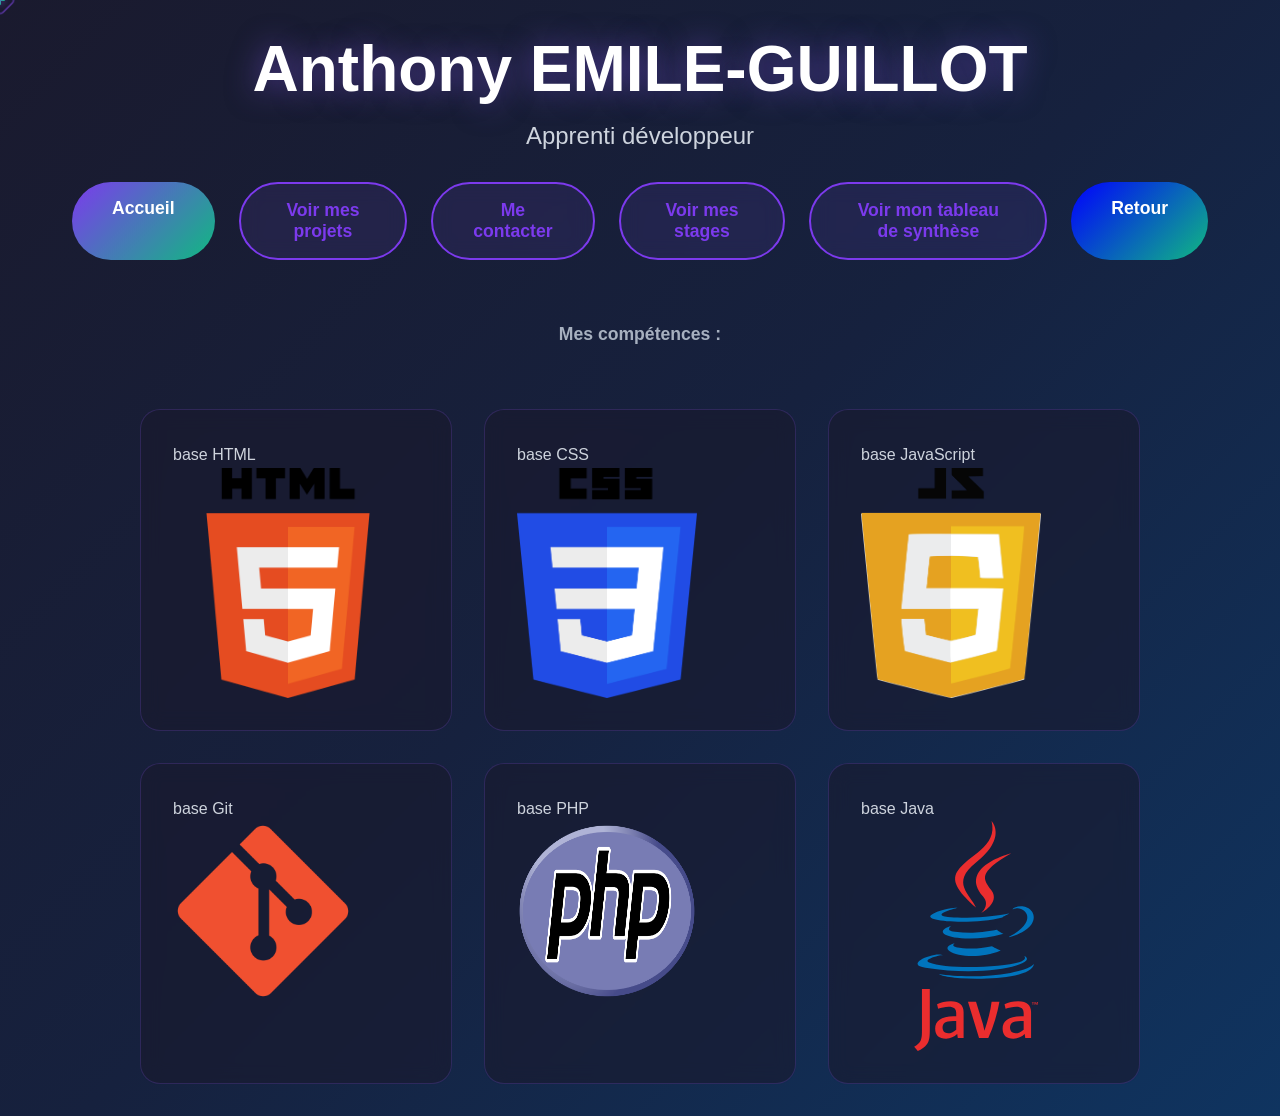
==== commit ad8aeac0: "update colors button navbar" ====
--- a/index.html
+++ b/index.html
@@ -23,7 +23,7 @@
                 <a href="autresPages/contact.html" class="btn">Me contacter</a>
                 <a href="autresPages/pageStages.html" class="btn">Voir mes stages</a>
                 <a href="autresPages/tableauDeSynthese.html" class="btn">Voir mon tableau de synthèse</a>
-                <a href="javascript:history.back()" class="btn">Retour</a>
+                <a href="javascript:history.back()" class="btn btn-back">Retour</a>
             </div>
         </div>
         
--- a/css/style.css
+++ b/css/style.css
@@ -165,6 +165,17 @@
             box-shadow: 0 10px 40px rgba(16, 185, 129, 0.5);
         }
 
+        .btn-back {
+            background: linear-gradient(135deg, #0000ff 0%, #10b981 100%);
+            color: #ffffff;
+            border: none;
+        }
+
+        .btn-back:hover {
+            background: linear-gradient(135deg, #10b981 0%, #0000ff 100%);
+            box-shadow: 0 10px 40px rgba(16, 185, 129, 0.5);
+        }
+
         /* Cards de projets */
         .projects {
             display: grid;
